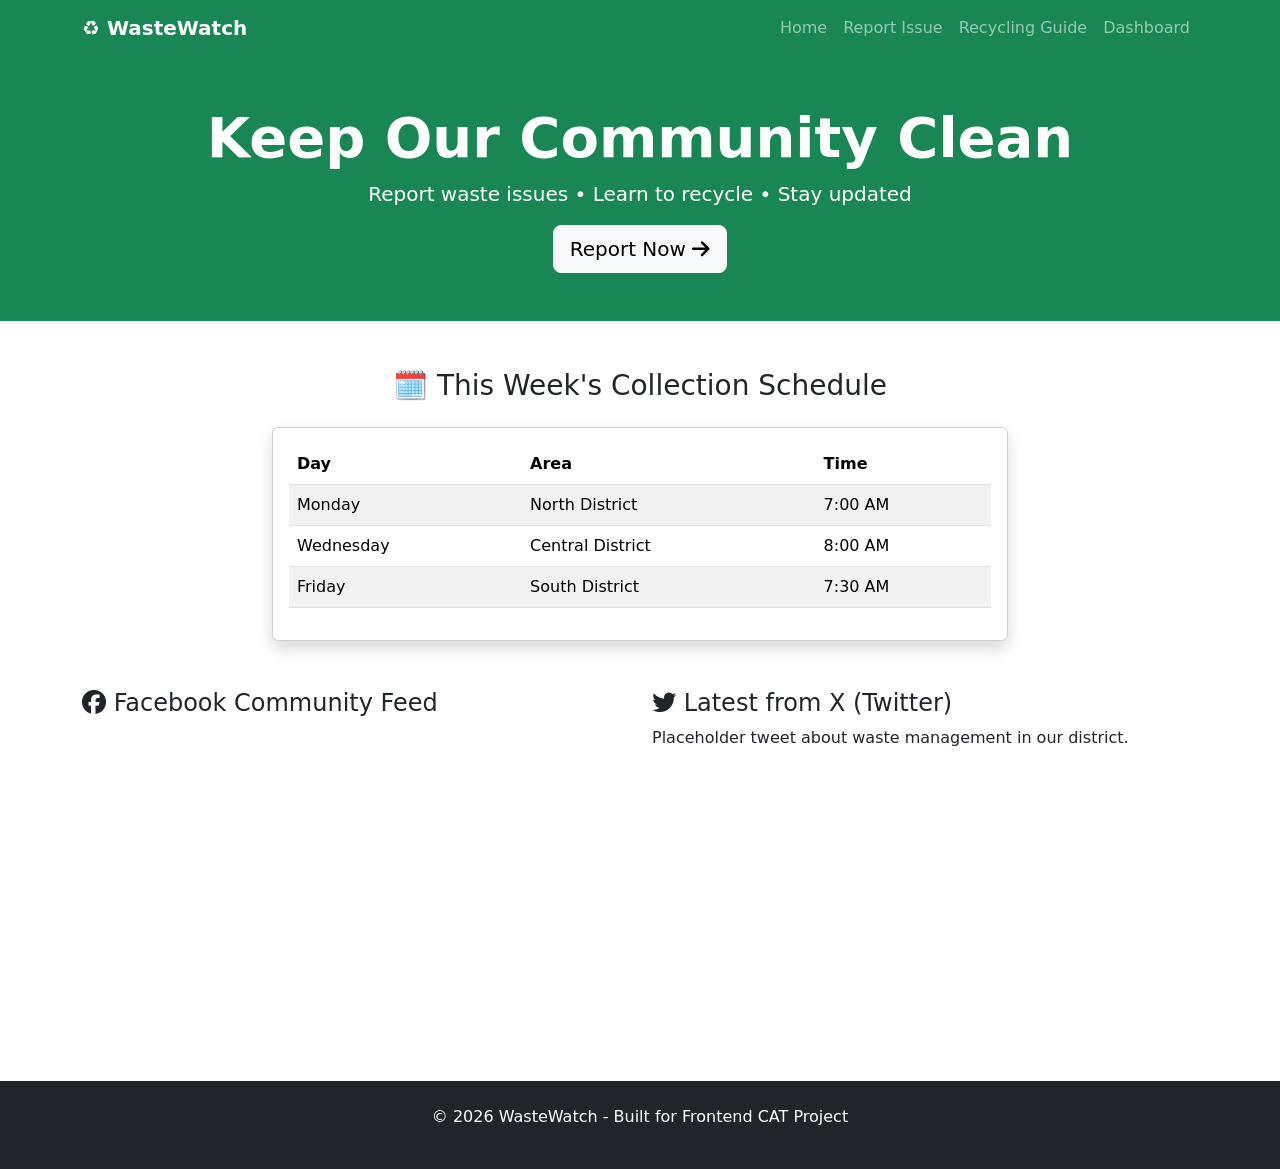
==== INDEX.html @ 9d65d16a "Add files via upload" ====
<!DOCTYPE html>
<html lang="en">

<head>
    <meta charset="UTF-8">
    <meta name="viewport" content="width=device-width, initial-scale=1.0">
    <title>WasteWatch - Your Community Waste Solution</title>
    <link href="https://cdn.jsdelivr.net/npm/bootstrap@5.3.3/dist/css/bootstrap.min.css" rel="stylesheet">
    <link rel="stylesheet" href="https://cdnjs.cloudflare.com/ajax/libs/font-awesome/6.6.0/css/all.min.css">
    <link rel="stylesheet" href="assets/css/style.css">
</head>

<body>
    <!-- Navbar -->
    <nav class="navbar navbar-expand-lg navbar-dark bg-success">
        <div class="container">
            <a class="navbar-brand fw-bold" href="index.html">♻️ WasteWatch</a>
            <button class="navbar-toggler" type="button" data-bs-toggle="collapse" data-bs-target="#navbarNav">
        <span class="navbar-toggler-icon"></span>
      </button>
            <div class="collapse navbar-collapse" id="navbarNav">
                <ul class="navbar-nav ms-auto">
                    <li class="nav-item"><a class="nav-link" href="index.html">Home</a></li>
                    <li class="nav-item"><a class="nav-link" href="report.html">Report Issue</a></li>
                    <li class="nav-item"><a class="nav-link" href="guide.html">Recycling Guide</a></li>
                    <li class="nav-item"><a class="nav-link" href="dashboard.html">Dashboard</a></li>
                </ul>
            </div>
        </div>
    </nav>

    <!-- Hero Section -->
    <header class="bg-success text-white py-5 text-center">
        <div class="container">
            <h1 class="display-4 fw-bold">Keep Our Community Clean</h1>
            <p class="lead">Report waste issues • Learn to recycle • Stay updated</p>
            <a href="report.html" class="btn btn-light btn-lg">Report Now <i class="fas fa-arrow-right"></i></a>
        </div>
    </header>

    <div class="container my-5">
        <!-- Collection Schedule -->
        <div class="row mb-5">
            <div class="col-lg-8 mx-auto">
                <h3 class="text-center mb-4">🗓️ This Week's Collection Schedule</h3>
                <div class="card shadow">
                    <div class="card-body">
                        <table class="table table-striped">
                            <thead>
                                <tr>
                                    <th>Day</th>
                                    <th>Area</th>
                                    <th>Time</th>
                                </tr>
                            </thead>
                            <tbody>
                                <tr>
                                    <td>Monday</td>
                                    <td>North District</td>
                                    <td>7:00 AM</td>
                                </tr>
                                <tr>
                                    <td>Wednesday</td>
                                    <td>Central District</td>
                                    <td>8:00 AM</td>
                                </tr>
                                <tr>
                                    <td>Friday</td>
                                    <td>South District</td>
                                    <td>7:30 AM</td>
                                </tr>
                            </tbody>
                        </table>
                    </div>
                </div>
            </div>
        </div>

        <!-- Social Feeds -->
        <div class="row">
            <div class="col-md-6">
                <h4><i class="fab fa-facebook"></i> Facebook Community Feed</h4>
                <div class="ratio ratio-16x9">
                    <iframe src="https://www.facebook.com/plugins/page.php?href=https://www.facebook.com/yourcommunitypage&tabs=timeline" scrolling="no" frameborder="0" allowfullscreen="true"></iframe>
                </div>
            </div>
            <div class="col-md-6">
                <h4><i class="fab fa-twitter"></i> Latest from X (Twitter)</h4>
                <blockquote class="twitter-tweet" data-height="400">
                    <p>Placeholder tweet about waste management in our district.</p>
                </blockquote>
                <script async src="https://platform.twitter.com/widgets.js" charset="utf-8"></script>
            </div>
        </div>
    </div>

    <footer class="bg-dark text-white py-4 text-center">
        <p>&copy; 2026 WasteWatch - Built for Frontend CAT Project</p>
    </footer>

    <script src="https://cdn.jsdelivr.net/npm/bootstrap@5.3.3/dist/js/bootstrap.bundle.min.js"></script>
    <script src="assets/js/main.js"></script>
</body>

</html>
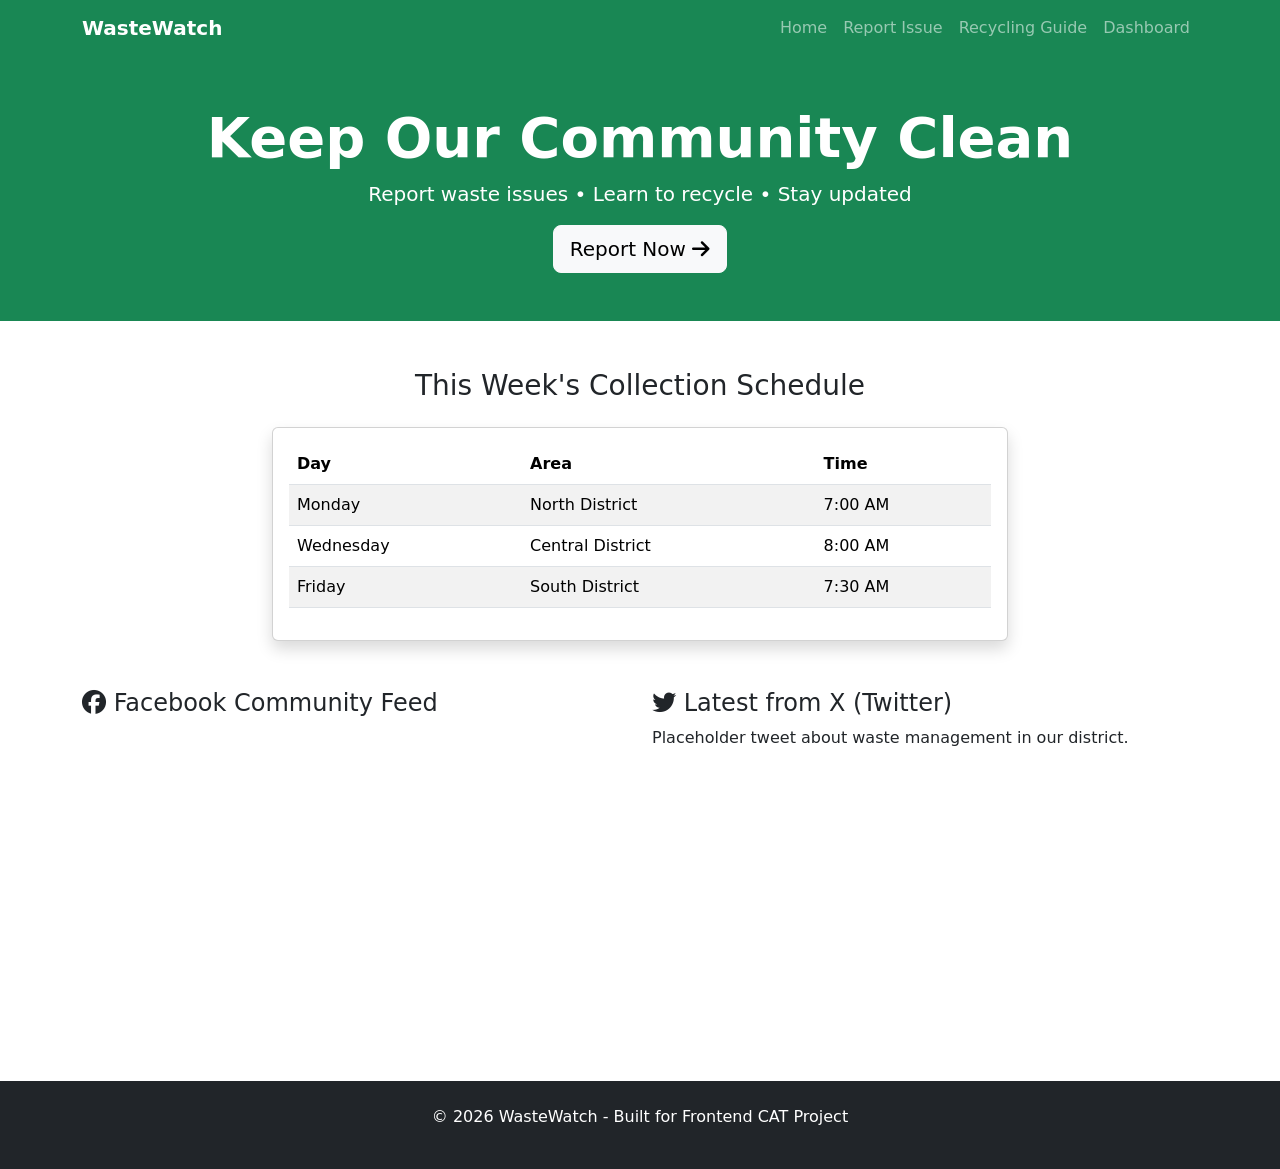
==== commit 6b78af5f: "Update INDEX.html" ====
--- a/INDEX.html
+++ b/INDEX.html
@@ -14,7 +14,7 @@
     <!-- Navbar -->
     <nav class="navbar navbar-expand-lg navbar-dark bg-success">
         <div class="container">
-            <a class="navbar-brand fw-bold" href="index.html">♻️ WasteWatch</a>
+            <a class="navbar-brand fw-bold" href="index.html"> WasteWatch</a>
             <button class="navbar-toggler" type="button" data-bs-toggle="collapse" data-bs-target="#navbarNav">
         <span class="navbar-toggler-icon"></span>
       </button>
@@ -42,7 +42,7 @@
         <!-- Collection Schedule -->
         <div class="row mb-5">
             <div class="col-lg-8 mx-auto">
-                <h3 class="text-center mb-4">🗓️ This Week's Collection Schedule</h3>
+                <h3 class="text-center mb-4">This Week's Collection Schedule</h3>
                 <div class="card shadow">
                     <div class="card-body">
                         <table class="table table-striped">
@@ -102,4 +102,4 @@
     <script src="assets/js/main.js"></script>
 </body>
 
-</html>+</html>
